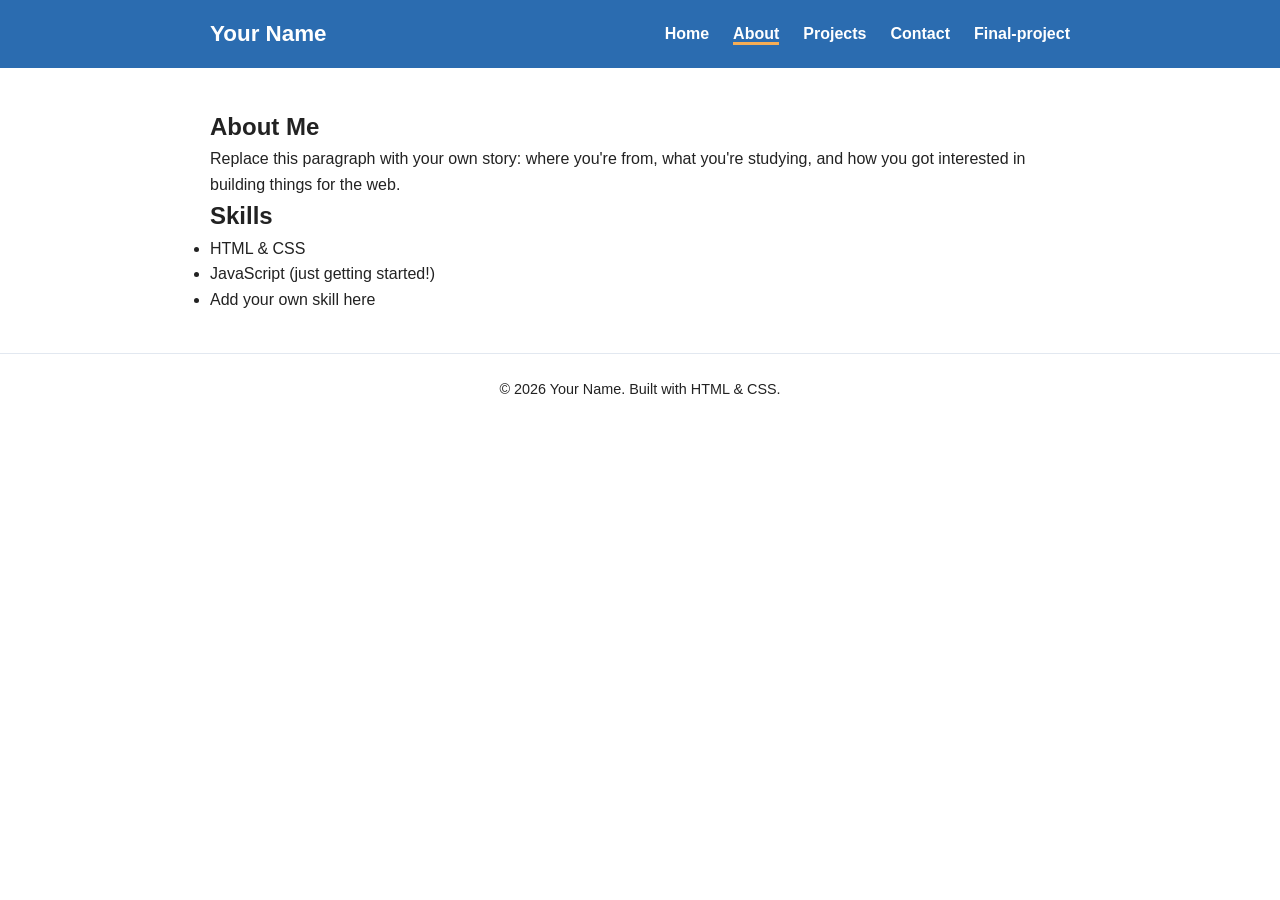
==== about.html @ 192418dd "commit aug 24" ====
<!DOCTYPE html>
<html lang="en">
<head>
  <meta charset="UTF-8">
  <meta name="viewport" content="width=device-width, initial-scale=1.0">
  <title>About — Carlos Amaro</title>
  <link rel="stylesheet" href="css/style.css">
</head>
<body>

  <header class="site-header">
    <div class="container">
      <a href="index.html" class="site-title">Your Name</a>
      <button class="menu-toggle" aria-label="Toggle menu">
        <span></span>
        <span></span>
        <span></span>
      </button>
      <ul class="nav-menu">
        <li><a href="index.html">Home</a></li>
        <li><a href="about.html" class="active">About</a></li>
        <li><a href="projects.html">Projects</a></li>
        <li><a href="contact.html">Contact</a></li>
        <li><a href="Final-project.html">Final-project</a></li>
      </ul>
    </div>
  </header>

  <main>
    <section>
      <div class="container">
        <h1>About Me</h1>
        <p>
          Replace this paragraph with your own story: where you're from,
          what you're studying, and how you got interested in building
          things for the web.
        </p>

        <h2>Skills</h2>
        <!-- Add or remove list items to match what you actually know. -->
        <ul>
          <li>HTML &amp; CSS</li>
          <li>JavaScript (just getting started!)</li>
          <li>Add your own skill here</li>
        </ul>
      </div>
    </section>
  </main>

  <footer class="site-footer">
    <div class="container">
      <p>&copy; 2026 Your Name. Built with HTML &amp; CSS.</p>
    </div>
  </footer>

  <script src="js/script.js"></script>
</body>
</html>
---- css/style.css ----
/* =========================================================
   STYLE.CSS — All the colors and spacing for the whole site
   live in this ONE file. Change something here and every
   page updates at once.
   ========================================================= */

/* ---- 1. COLORS -----------------------------------------
   Change these six values to re-theme the entire site.
   Try a color picker: https://coolors.co or your browser's
   built-in color picker in dev tools.
   ---------------------------------------------------------- */
:root {
  --color-bg: #ffffff;        /* page background */
  --color-text: #222222;      /* main text color */
  --color-primary: #2b6cb0;   /* header, links, buttons */
  --color-primary-dark: #1a4971; /* hover state for links/buttons */
  --color-accent: #f6ad55;    /* small highlights, e.g. active nav link */
  --color-border: #e2e8f0;    /* light lines / card borders */
}

/* ---- 2. RESET --------------------------------------------
   Removes default browser spacing so layouts are predictable.
   ---------------------------------------------------------- */
* {
  margin: 0;
  padding: 0;
  box-sizing: border-box;
}

body {
  font-family: Arial, Helvetica, sans-serif;
  color: var(--color-text);
  background-color: var(--color-bg);
  line-height: 1.6;
}

img {
  max-width: 100%;
  display: block;
}

a {
  color: var(--color-primary);
  text-decoration: none;
}

a:hover {
  color: var(--color-primary-dark);
  text-decoration: underline;
}

/* ---- 3. LAYOUT HELPERS ------------------------------------
   .container keeps content from stretching edge-to-edge on
   wide screens.
   ---------------------------------------------------------- */
.container {
  max-width: 900px;
  margin: 0 auto;
  padding: 0 20px;
}

section {
  padding: 40px 0;
}

/* ---- 4. HEADER + NAV MENU ---------------------------------- */
.site-header {
  background-color: var(--color-primary);
  color: #ffffff;
}

.site-header .container {
  display: flex;
  align-items: center;
  justify-content: space-between;
  padding-top: 16px;
  padding-bottom: 16px;
}

.site-title {
  font-size: 1.4rem;
  font-weight: bold;
  color: #ffffff;
}

.site-title:hover {
  color: #ffffff;
  text-decoration: none;
}

/* Nav links list */
.nav-menu {
  list-style: none;
  display: flex;
  gap: 24px;
}

.nav-menu a {
  color: #ffffff;
  font-weight: bold;
}

.nav-menu a:hover {
  color: var(--color-accent);
  text-decoration: none;
}

.nav-menu a.active {
  border-bottom: 3px solid var(--color-accent);
}

/* Hamburger button — hidden on wide screens, shown on narrow ones */
.menu-toggle {
  display: none;
  flex-direction: column;
  gap: 5px;
  background: none;
  border: none;
  cursor: pointer;
  padding: 4px;
}

.menu-toggle span {
  width: 26px;
  height: 3px;
  background-color: #ffffff;
  display: block;
}

/* ---- 5. SMALL SCREENS (phones) -----------------------------
   Below 700px wide: hide the nav links and show the hamburger
   button instead. Clicking it adds/removes the "open" class
   via js/script.js.
   ---------------------------------------------------------- */
@media (max-width: 700px) {
  .menu-toggle {
    display: flex;
  }

  .nav-menu {
    display: none;
    flex-direction: column;
    gap: 0;
    width: 100%;
    background-color: var(--color-primary-dark);
  }

  .nav-menu.open {
    display: flex;
  }

  .nav-menu li {
    border-top: 1px solid rgba(255, 255, 255, 0.2);
  }

  .nav-menu a {
    display: block;
    padding: 14px 20px;
  }

  .site-header .container {
    flex-wrap: wrap;
  }
}

/* ---- 6. HERO SECTION (big intro block on the homepage) ----- */
.hero {
  text-align: center;
  padding: 60px 20px;
}

.hero h1 {
  font-size: 2.2rem;
  margin-bottom: 10px;
}

.hero p {
  font-size: 1.1rem;
  margin-bottom: 20px;
}

/* Button-style link, e.g. "See my work" */
.button {
  display: inline-block;
  background-color: var(--color-primary);
  color: #ffffff;
  padding: 12px 24px;
  border-radius: 4px;
  font-weight: bold;
}

.button:hover {
  background-color: var(--color-primary-dark);
  color: #ffffff;
  text-decoration: none;
}

/* ---- 7. CARDS (used on the Projects page) ------------------- */
.card-grid {
  display: grid;
  grid-template-columns: repeat(auto-fit, minmax(240px, 1fr));
  gap: 20px;
}

.card {
  border: 1px solid var(--color-border);
  border-radius: 6px;
  padding: 20px;
}

.card h3 {
  margin-bottom: 8px;
}

.card .tags {
  margin-top: 10px;
  font-size: 0.85rem;
  color: var(--color-primary-dark);
}

/* ---- 8. SIMPLE FORM (Contact page) --------------------------- */
form {
  max-width: 500px;
}

label {
  display: block;
  font-weight: bold;
  margin-top: 16px;
  margin-bottom: 6px;
}

input,
textarea {
  width: 100%;
  padding: 10px;
  border: 1px solid var(--color-border);
  border-radius: 4px;
  font-size: 1rem;
  font-family: inherit;
}

form .button {
  margin-top: 20px;
  border: none;
  cursor: pointer;
}

/* ---- 9. FOOTER ------------------------------------------------ */
.site-footer {
  text-align: center;
  padding: 24px 0;
  border-top: 1px solid var(--color-border);
  color: var(--color-text);
  font-size: 0.9rem;
}
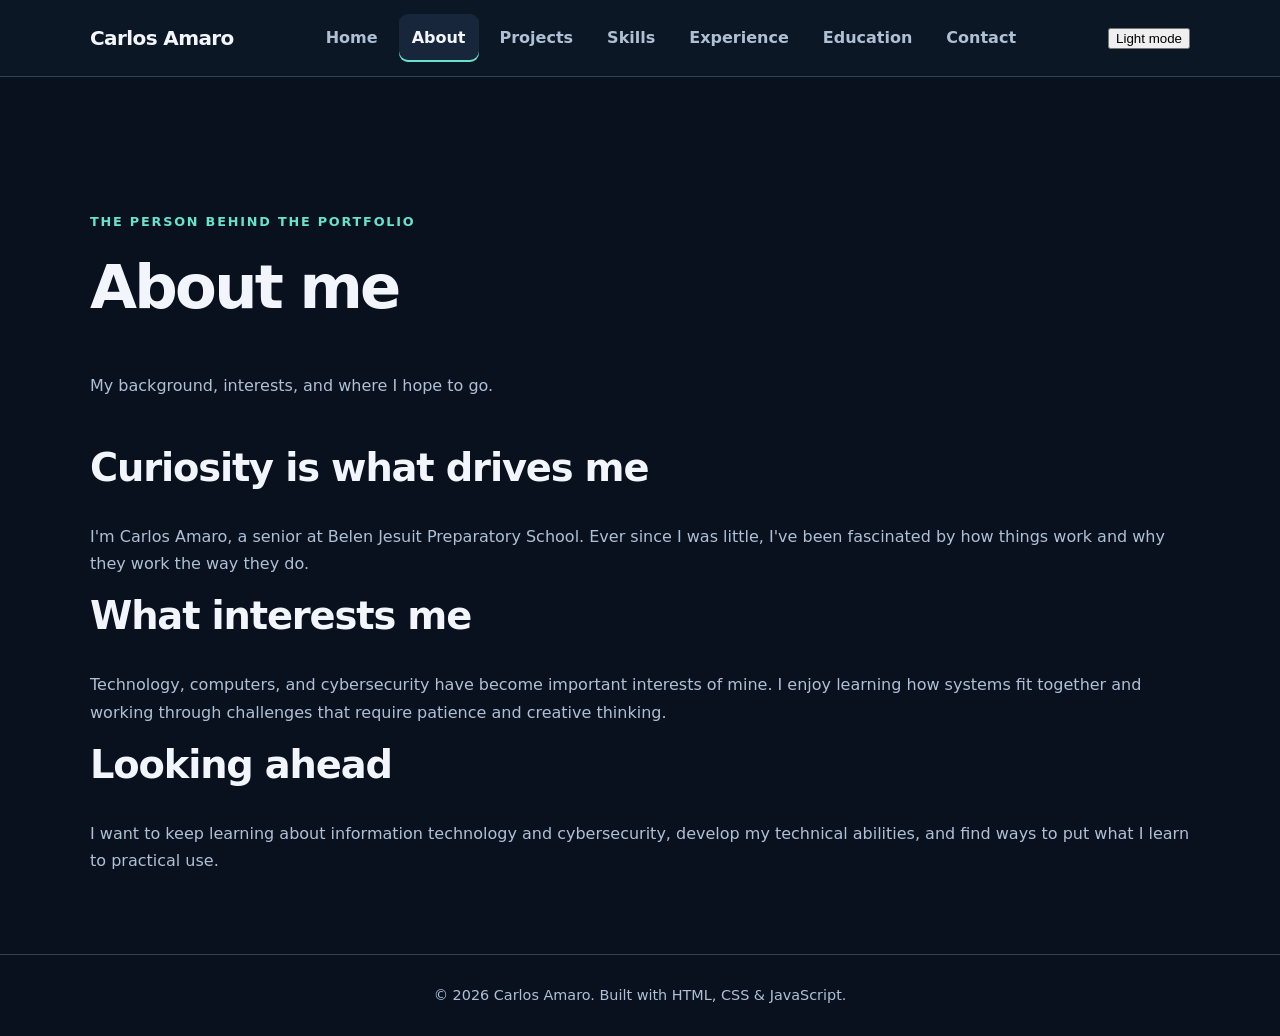
==== commit 5867db1c: "Implement seven-page portfolio architecture: about.html" ====
--- a/about.html
+++ b/about.html
@@ -1,58 +1,6 @@
 <!DOCTYPE html>
-<html lang="en">
-<head>
-  <meta charset="UTF-8">
-  <meta name="viewport" content="width=device-width, initial-scale=1.0">
-  <title>About — Carlos Amaro</title>
-  <link rel="stylesheet" href="css/style.css">
-</head>
-<body>
-
-  <header class="site-header">
-    <div class="container">
-      <a href="index.html" class="site-title">Your Name</a>
-      <button class="menu-toggle" aria-label="Toggle menu">
-        <span></span>
-        <span></span>
-        <span></span>
-      </button>
-      <ul class="nav-menu">
-        <li><a href="index.html">Home</a></li>
-        <li><a href="about.html" class="active">About</a></li>
-        <li><a href="projects.html">Projects</a></li>
-        <li><a href="contact.html">Contact</a></li>
-        <li><a href="Final-project.html">Final-project</a></li>
-      </ul>
-    </div>
-  </header>
-
-  <main>
-    <section>
-      <div class="container">
-        <h1>About Me</h1>
-        <p>
-          Replace this paragraph with your own story: where you're from,
-          what you're studying, and how you got interested in building
-          things for the web.
-        </p>
-
-        <h2>Skills</h2>
-        <!-- Add or remove list items to match what you actually know. -->
-        <ul>
-          <li>HTML &amp; CSS</li>
-          <li>JavaScript (just getting started!)</li>
-          <li>Add your own skill here</li>
-        </ul>
-      </div>
-    </section>
-  </main>
-
-  <footer class="site-footer">
-    <div class="container">
-      <p>&copy; 2026 Your Name. Built with HTML &amp; CSS.</p>
-    </div>
-  </footer>
-
-  <script src="js/script.js"></script>
-</body>
-</html>
+<html lang="en"><head><meta charset="UTF-8"><meta name="viewport" content="width=device-width, initial-scale=1.0"><meta name="description" content="About - Carlos Amaro's student portfolio."><title>About | Carlos Amaro</title><link rel="stylesheet" href="css/style.css"></head>
+<body><header class="site-header"><div class="container"><a href="index.html" class="site-title">Carlos Amaro</a><button class="menu-toggle" type="button" aria-label="Toggle navigation" aria-controls="primary-navigation" aria-expanded="false"><span></span><span></span><span></span></button><nav aria-label="Main navigation" id="primary-navigation"><ul class="nav-menu"><li><a href="index.html">Home</a></li><li><a href="about.html" class="active" aria-current="page">About</a></li><li><a href="projects.html">Projects</a></li><li><a href="skills.html">Skills</a></li><li><a href="experience.html">Experience</a></li><li><a href="education.html">Education</a></li><li><a href="contact.html">Contact</a></li></ul></nav><button class="theme-toggle" type="button" aria-label="Switch color theme" aria-pressed="false">Light mode</button></div></header>
+<main id="main-content"><section><div class="container narrow"><div class="page-heading"><p class="eyebrow">The person behind the portfolio</p><h1>About me</h1><p>My background, interests, and where I hope to go.</p></div><div class="prose"><h2>Curiosity is what drives me</h2><p>I'm Carlos Amaro, a senior at Belen Jesuit Preparatory School. Ever since I was little, I've been fascinated by how things work and why they work the way they do.</p><h2>What interests me</h2><p>Technology, computers, and cybersecurity have become important interests of mine. I enjoy learning how systems fit together and working through challenges that require patience and creative thinking.</p><h2>Looking ahead</h2><p>I want to keep learning about information technology and cybersecurity, develop my technical abilities, and find ways to put what I learn to practical use.</p></div></div></section></main>
+<footer class="site-footer"><div class="container"><p>&copy; 2026 Carlos Amaro. Built with HTML, CSS &amp; JavaScript.</p></div></footer>
+<script src="js/script.js"></script></body></html>
--- a/css/style.css
+++ b/css/style.css
@@ -1,256 +1,65 @@
-/* =========================================================
-   STYLE.CSS — All the colors and spacing for the whole site
-   live in this ONE file. Change something here and every
-   page updates at once.
-   ========================================================= */
-
-/* ---- 1. COLORS -----------------------------------------
-   Change these six values to re-theme the entire site.
-   Try a color picker: https://coolors.co or your browser's
-   built-in color picker in dev tools.
-   ---------------------------------------------------------- */
-:root {
-  --color-bg: #ffffff;        /* page background */
-  --color-text: #222222;      /* main text color */
-  --color-primary: #2b6cb0;   /* header, links, buttons */
-  --color-primary-dark: #1a4971; /* hover state for links/buttons */
-  --color-accent: #f6ad55;    /* small highlights, e.g. active nav link */
-  --color-border: #e2e8f0;    /* light lines / card borders */
+/* Carlos Amaro portfolio: responsive design system */
+:root{--bg:#09111f;--panel:#111e30;--panel2:#17263b;--text:#f2f6fc;--muted:#afc0d5;--accent:#66e3cf;--accent2:#7aabff;--border:#304259;--max:1100px}
+*{box-sizing:border-box}
+html{scroll-behavior:smooth}
+body{margin:0;background:var(--bg);color:var(--text);font:16px/1.7 system-ui,-apple-system,BlinkMacSystemFont,"Segoe UI",sans-serif}
+a{color:var(--accent);text-underline-offset:4px}
+a:hover{color:#a6fff0}
+a:focus-visible,button:focus-visible{outline:3px solid var(--accent);outline-offset:4px}
+img{display:block;max-width:100%;height:auto}
+.container{width:min(calc(100% - 40px),var(--max));margin-inline:auto}
+section{padding:64px 0}
+h1,h2,h3,p{margin-top:0}
+h1{font-size:clamp(2.4rem,6vw,4.7rem);line-height:1.13;letter-spacing:-.045em}
+h2{font-size:clamp(1.7rem,3vw,2.4rem);line-height:1.2;letter-spacing:-.03em}
+h3{font-size:1.22rem;line-height:1.3}
+p{color:var(--muted)}
+.site-header{background:#0c1726;border-bottom:1px solid var(--border);position:relative;z-index:10}
+.site-header .container{display:flex;align-items:center;justify-content:space-between;gap:24px;min-height:76px}
+.site-title{color:var(--text);font-size:1.25rem;font-weight:800;letter-spacing:-.03em;text-decoration:none}
+.site-title:hover{color:var(--accent)}
+.nav-menu{display:flex;align-items:center;list-style:none;gap:8px;margin:0;padding:0}
+.nav-menu a{display:block;color:var(--muted);font-weight:650;text-decoration:none;padding:10px 13px;border-radius:9px}
+.nav-menu a:hover,.nav-menu a.active{color:var(--text);background:var(--panel2)}
+.nav-menu a.active{box-shadow:inset 0 -2px var(--accent)}
+.menu-toggle{display:none;cursor:pointer;border:1px solid var(--border);border-radius:9px;background:var(--panel);padding:10px}
+.menu-toggle span{width:23px;height:2px;display:block;background:var(--text);margin:4px 0}
+.hero{background:radial-gradient(ellipse at 78% 16%,#1b3753 0%,transparent 55%),linear-gradient(145deg,#0d1a2a,#09111f);padding:105px 0 100px;border-bottom:1px solid var(--border)}
+.hero-inner{max-width:800px}
+.eyebrow{color:var(--accent);font-weight:750;letter-spacing:.14em;text-transform:uppercase;font-size:.8rem;margin-bottom:20px}
+.hero p{font-size:clamp(1.07rem,2vw,1.3rem);max-width:650px}
+.actions{display:flex;flex-wrap:wrap;gap:12px;margin-top:30px}
+.button{display:inline-flex;align-items:center;justify-content:center;min-height:46px;padding:10px 20px;background:var(--accent);color:#06131d;font-weight:750;border-radius:10px;text-decoration:none;transition:transform .15s ease,background .15s ease}
+.button:hover{color:#06131d;background:#a6fff0;text-decoration:none;transform:translateY(-2px)}
+.button-outline{background:transparent;border:1px solid var(--border);color:var(--text)}
+.button-outline:hover{background:var(--panel2);color:var(--text)}
+.page-heading{padding:70px 0 30px}
+.page-heading h1{font-size:clamp(2.3rem,5vw,3.8rem)}
+.page-heading p{max-width:690px}
+.card-grid{display:grid;grid-template-columns:repeat(auto-fit,minmax(min(100%,280px),1fr));gap:20px}
+.card{padding:27px;border:1px solid var(--border);border-radius:17px;background:linear-gradient(145deg,var(--panel),#0e1928);min-height:180px}
+.card p{margin-bottom:15px}
+.card a{font-weight:750}
+.card .tags{font-size:.84rem;color:var(--accent2);margin:18px 0 0}
+.about-layout{display:grid;grid-template-columns:minmax(200px,320px) 1fr;align-items:center;gap:45px}
+.about-photo{width:100%;max-height:390px;object-fit:cover;border-radius:18px;border:1px solid var(--border)}
+.about-copy p{font-size:1.06rem}
+.section-lead{max-width:690px;margin-bottom:28px}
+.contact-list{list-style:none;padding:0;display:grid;gap:16px}
+.contact-list li{background:var(--panel);padding:20px 24px;border:1px solid var(--border);border-radius:12px;overflow-wrap:anywhere}
+.embed{display:block;width:100%;height:480px;border:1px solid var(--border);border-radius:14px;margin-top:30px;background:white}
+.site-footer{padding:28px 0;border-top:1px solid var(--border);text-align:center}
+.site-footer p{margin:0;font-size:.9rem}
+@media(max-width:720px){
+ .site-header .container{flex-wrap:wrap;min-height:72px}
+ .menu-toggle{display:block}
+ .nav-menu{display:none;flex-basis:100%;flex-direction:column;align-items:stretch;padding:0 0 14px}
+ .nav-menu.open{display:flex}
+ .nav-menu a{padding:12px 16px}
+ .hero{padding:72px 0}
+ section{padding:48px 0}
+ .about-layout{grid-template-columns:1fr;gap:25px}
+ .about-photo{max-width:340px}
+ .embed{height:370px}
 }
-
-/* ---- 2. RESET --------------------------------------------
-   Removes default browser spacing so layouts are predictable.
-   ---------------------------------------------------------- */
-* {
-  margin: 0;
-  padding: 0;
-  box-sizing: border-box;
-}
-
-body {
-  font-family: Arial, Helvetica, sans-serif;
-  color: var(--color-text);
-  background-color: var(--color-bg);
-  line-height: 1.6;
-}
-
-img {
-  max-width: 100%;
-  display: block;
-}
-
-a {
-  color: var(--color-primary);
-  text-decoration: none;
-}
-
-a:hover {
-  color: var(--color-primary-dark);
-  text-decoration: underline;
-}
-
-/* ---- 3. LAYOUT HELPERS ------------------------------------
-   .container keeps content from stretching edge-to-edge on
-   wide screens.
-   ---------------------------------------------------------- */
-.container {
-  max-width: 900px;
-  margin: 0 auto;
-  padding: 0 20px;
-}
-
-section {
-  padding: 40px 0;
-}
-
-/* ---- 4. HEADER + NAV MENU ---------------------------------- */
-.site-header {
-  background-color: var(--color-primary);
-  color: #ffffff;
-}
-
-.site-header .container {
-  display: flex;
-  align-items: center;
-  justify-content: space-between;
-  padding-top: 16px;
-  padding-bottom: 16px;
-}
-
-.site-title {
-  font-size: 1.4rem;
-  font-weight: bold;
-  color: #ffffff;
-}
-
-.site-title:hover {
-  color: #ffffff;
-  text-decoration: none;
-}
-
-/* Nav links list */
-.nav-menu {
-  list-style: none;
-  display: flex;
-  gap: 24px;
-}
-
-.nav-menu a {
-  color: #ffffff;
-  font-weight: bold;
-}
-
-.nav-menu a:hover {
-  color: var(--color-accent);
-  text-decoration: none;
-}
-
-.nav-menu a.active {
-  border-bottom: 3px solid var(--color-accent);
-}
-
-/* Hamburger button — hidden on wide screens, shown on narrow ones */
-.menu-toggle {
-  display: none;
-  flex-direction: column;
-  gap: 5px;
-  background: none;
-  border: none;
-  cursor: pointer;
-  padding: 4px;
-}
-
-.menu-toggle span {
-  width: 26px;
-  height: 3px;
-  background-color: #ffffff;
-  display: block;
-}
-
-/* ---- 5. SMALL SCREENS (phones) -----------------------------
-   Below 700px wide: hide the nav links and show the hamburger
-   button instead. Clicking it adds/removes the "open" class
-   via js/script.js.
-   ---------------------------------------------------------- */
-@media (max-width: 700px) {
-  .menu-toggle {
-    display: flex;
-  }
-
-  .nav-menu {
-    display: none;
-    flex-direction: column;
-    gap: 0;
-    width: 100%;
-    background-color: var(--color-primary-dark);
-  }
-
-  .nav-menu.open {
-    display: flex;
-  }
-
-  .nav-menu li {
-    border-top: 1px solid rgba(255, 255, 255, 0.2);
-  }
-
-  .nav-menu a {
-    display: block;
-    padding: 14px 20px;
-  }
-
-  .site-header .container {
-    flex-wrap: wrap;
-  }
-}
-
-/* ---- 6. HERO SECTION (big intro block on the homepage) ----- */
-.hero {
-  text-align: center;
-  padding: 60px 20px;
-}
-
-.hero h1 {
-  font-size: 2.2rem;
-  margin-bottom: 10px;
-}
-
-.hero p {
-  font-size: 1.1rem;
-  margin-bottom: 20px;
-}
-
-/* Button-style link, e.g. "See my work" */
-.button {
-  display: inline-block;
-  background-color: var(--color-primary);
-  color: #ffffff;
-  padding: 12px 24px;
-  border-radius: 4px;
-  font-weight: bold;
-}
-
-.button:hover {
-  background-color: var(--color-primary-dark);
-  color: #ffffff;
-  text-decoration: none;
-}
-
-/* ---- 7. CARDS (used on the Projects page) ------------------- */
-.card-grid {
-  display: grid;
-  grid-template-columns: repeat(auto-fit, minmax(240px, 1fr));
-  gap: 20px;
-}
-
-.card {
-  border: 1px solid var(--color-border);
-  border-radius: 6px;
-  padding: 20px;
-}
-
-.card h3 {
-  margin-bottom: 8px;
-}
-
-.card .tags {
-  margin-top: 10px;
-  font-size: 0.85rem;
-  color: var(--color-primary-dark);
-}
-
-/* ---- 8. SIMPLE FORM (Contact page) --------------------------- */
-form {
-  max-width: 500px;
-}
-
-label {
-  display: block;
-  font-weight: bold;
-  margin-top: 16px;
-  margin-bottom: 6px;
-}
-
-input,
-textarea {
-  width: 100%;
-  padding: 10px;
-  border: 1px solid var(--color-border);
-  border-radius: 4px;
-  font-size: 1rem;
-  font-family: inherit;
-}
-
-form .button {
-  margin-top: 20px;
-  border: none;
-  cursor: pointer;
-}
-
-/* ---- 9. FOOTER ------------------------------------------------ */
-.site-footer {
-  text-align: center;
-  padding: 24px 0;
-  border-top: 1px solid var(--color-border);
-  color: var(--color-text);
-  font-size: 0.9rem;
-}
+@media(prefers-reduced-motion:reduce){html{scroll-behavior:auto}.button{transition:none}}
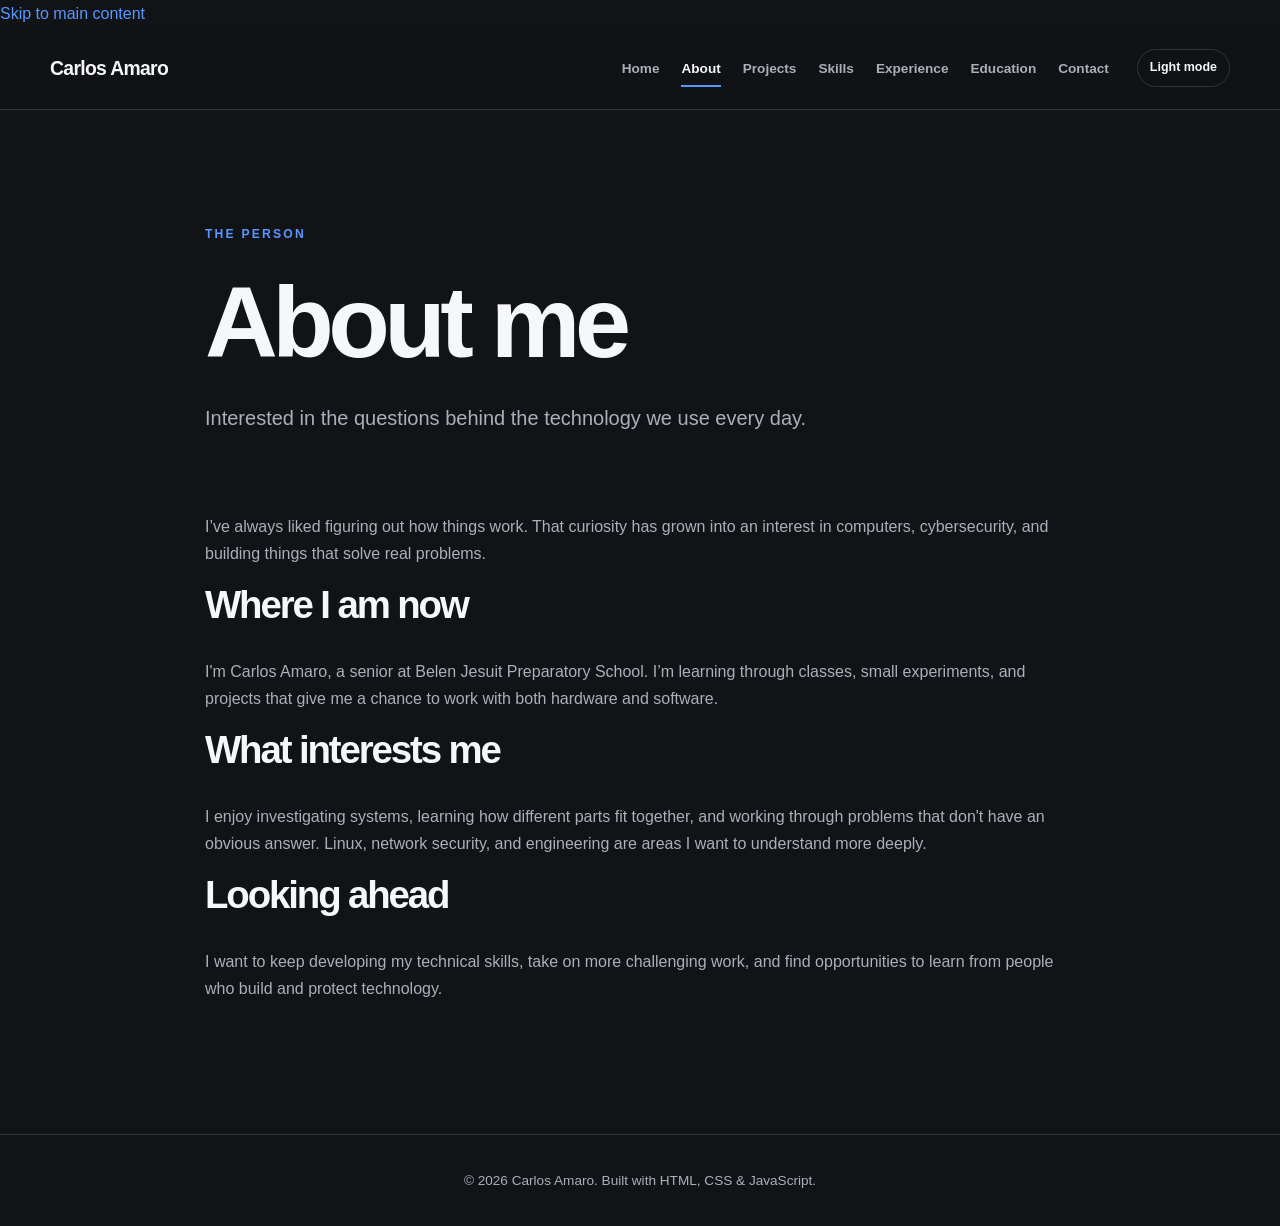
==== commit f7029779: "Editorial refinement: about.html" ====
--- a/about.html
+++ b/about.html
@@ -1,6 +1,6 @@
 <!DOCTYPE html>
 <html lang="en"><head><meta charset="UTF-8"><meta name="viewport" content="width=device-width, initial-scale=1.0"><meta name="description" content="About - Carlos Amaro's student portfolio."><title>About | Carlos Amaro</title><link rel="stylesheet" href="css/style.css"></head>
-<body><header class="site-header"><div class="container"><a href="index.html" class="site-title">Carlos Amaro</a><button class="menu-toggle" type="button" aria-label="Toggle navigation" aria-controls="primary-navigation" aria-expanded="false"><span></span><span></span><span></span></button><nav aria-label="Main navigation" id="primary-navigation"><ul class="nav-menu"><li><a href="index.html">Home</a></li><li><a href="about.html" class="active" aria-current="page">About</a></li><li><a href="projects.html">Projects</a></li><li><a href="skills.html">Skills</a></li><li><a href="experience.html">Experience</a></li><li><a href="education.html">Education</a></li><li><a href="contact.html">Contact</a></li></ul></nav><button class="theme-toggle" type="button" aria-label="Switch color theme" aria-pressed="false">Light mode</button></div></header>
-<main id="main-content"><section><div class="container narrow"><div class="page-heading"><p class="eyebrow">The person behind the portfolio</p><h1>About me</h1><p>My background, interests, and where I hope to go.</p></div><div class="prose"><h2>Curiosity is what drives me</h2><p>I'm Carlos Amaro, a senior at Belen Jesuit Preparatory School. Ever since I was little, I've been fascinated by how things work and why they work the way they do.</p><h2>What interests me</h2><p>Technology, computers, and cybersecurity have become important interests of mine. I enjoy learning how systems fit together and working through challenges that require patience and creative thinking.</p><h2>Looking ahead</h2><p>I want to keep learning about information technology and cybersecurity, develop my technical abilities, and find ways to put what I learn to practical use.</p></div></div></section></main>
+<body><a class="skip-link" href="#main-content">Skip to main content</a><header class="site-header"><div class="container"><a href="index.html" class="site-title">Carlos Amaro</a><button class="menu-toggle" type="button" aria-label="Toggle navigation" aria-controls="primary-navigation" aria-expanded="false"><span></span><span></span><span></span></button><nav aria-label="Main navigation" id="primary-navigation"><ul class="nav-menu"><li><a href="index.html">Home</a></li><li><a href="about.html" class="active" aria-current="page">About</a></li><li><a href="projects.html">Projects</a></li><li><a href="skills.html">Skills</a></li><li><a href="experience.html">Experience</a></li><li><a href="education.html">Education</a></li><li><a href="contact.html">Contact</a></li></ul></nav><button class="theme-toggle" type="button" aria-label="Switch color theme" aria-pressed="false">Light mode</button></div></header>
+<main id="main-content"><section class="editorial-page about-page"><div class="container narrow"><div class="page-heading"><p class="eyebrow">The person</p><h1>About me</h1><p>Interested in the questions behind the technology we use every day.</p></div><p class="lead-paragraph">I’ve always liked figuring out how things work. That curiosity has grown into an interest in computers, cybersecurity, and building things that solve real problems.</p><div class="story-section"><h2>Where I am now</h2><p>I'm Carlos Amaro, a senior at Belen Jesuit Preparatory School. I’m learning through classes, small experiments, and projects that give me a chance to work with both hardware and software.</p></div><div class="story-section"><h2>What interests me</h2><p>I enjoy investigating systems, learning how different parts fit together, and working through problems that don't have an obvious answer. Linux, network security, and engineering are areas I want to understand more deeply.</p></div><div class="story-section"><h2>Looking ahead</h2><p>I want to keep developing my technical skills, take on more challenging work, and find opportunities to learn from people who build and protect technology.</p></div></div></section></main>
 <footer class="site-footer"><div class="container"><p>&copy; 2026 Carlos Amaro. Built with HTML, CSS &amp; JavaScript.</p></div></footer>
 <script src="js/script.js"></script></body></html>
--- a/css/style.css
+++ b/css/style.css
@@ -1,65 +1,243 @@
-/* Carlos Amaro portfolio: responsive design system */
-:root{--bg:#09111f;--panel:#111e30;--panel2:#17263b;--text:#f2f6fc;--muted:#afc0d5;--accent:#66e3cf;--accent2:#7aabff;--border:#304259;--max:1100px}
-*{box-sizing:border-box}
-html{scroll-behavior:smooth}
-body{margin:0;background:var(--bg);color:var(--text);font:16px/1.7 system-ui,-apple-system,BlinkMacSystemFont,"Segoe UI",sans-serif}
-a{color:var(--accent);text-underline-offset:4px}
-a:hover{color:#a6fff0}
-a:focus-visible,button:focus-visible{outline:3px solid var(--accent);outline-offset:4px}
-img{display:block;max-width:100%;height:auto}
-.container{width:min(calc(100% - 40px),var(--max));margin-inline:auto}
-section{padding:64px 0}
-h1,h2,h3,p{margin-top:0}
-h1{font-size:clamp(2.4rem,6vw,4.7rem);line-height:1.13;letter-spacing:-.045em}
-h2{font-size:clamp(1.7rem,3vw,2.4rem);line-height:1.2;letter-spacing:-.03em}
-h3{font-size:1.22rem;line-height:1.3}
-p{color:var(--muted)}
-.site-header{background:#0c1726;border-bottom:1px solid var(--border);position:relative;z-index:10}
-.site-header .container{display:flex;align-items:center;justify-content:space-between;gap:24px;min-height:76px}
-.site-title{color:var(--text);font-size:1.25rem;font-weight:800;letter-spacing:-.03em;text-decoration:none}
-.site-title:hover{color:var(--accent)}
-.nav-menu{display:flex;align-items:center;list-style:none;gap:8px;margin:0;padding:0}
-.nav-menu a{display:block;color:var(--muted);font-weight:650;text-decoration:none;padding:10px 13px;border-radius:9px}
-.nav-menu a:hover,.nav-menu a.active{color:var(--text);background:var(--panel2)}
-.nav-menu a.active{box-shadow:inset 0 -2px var(--accent)}
-.menu-toggle{display:none;cursor:pointer;border:1px solid var(--border);border-radius:9px;background:var(--panel);padding:10px}
-.menu-toggle span{width:23px;height:2px;display:block;background:var(--text);margin:4px 0}
-.hero{background:radial-gradient(ellipse at 78% 16%,#1b3753 0%,transparent 55%),linear-gradient(145deg,#0d1a2a,#09111f);padding:105px 0 100px;border-bottom:1px solid var(--border)}
-.hero-inner{max-width:800px}
-.eyebrow{color:var(--accent);font-weight:750;letter-spacing:.14em;text-transform:uppercase;font-size:.8rem;margin-bottom:20px}
-.hero p{font-size:clamp(1.07rem,2vw,1.3rem);max-width:650px}
-.actions{display:flex;flex-wrap:wrap;gap:12px;margin-top:30px}
-.button{display:inline-flex;align-items:center;justify-content:center;min-height:46px;padding:10px 20px;background:var(--accent);color:#06131d;font-weight:750;border-radius:10px;text-decoration:none;transition:transform .15s ease,background .15s ease}
-.button:hover{color:#06131d;background:#a6fff0;text-decoration:none;transform:translateY(-2px)}
-.button-outline{background:transparent;border:1px solid var(--border);color:var(--text)}
-.button-outline:hover{background:var(--panel2);color:var(--text)}
-.page-heading{padding:70px 0 30px}
-.page-heading h1{font-size:clamp(2.3rem,5vw,3.8rem)}
-.page-heading p{max-width:690px}
-.card-grid{display:grid;grid-template-columns:repeat(auto-fit,minmax(min(100%,280px),1fr));gap:20px}
-.card{padding:27px;border:1px solid var(--border);border-radius:17px;background:linear-gradient(145deg,var(--panel),#0e1928);min-height:180px}
-.card p{margin-bottom:15px}
-.card a{font-weight:750}
-.card .tags{font-size:.84rem;color:var(--accent2);margin:18px 0 0}
-.about-layout{display:grid;grid-template-columns:minmax(200px,320px) 1fr;align-items:center;gap:45px}
-.about-photo{width:100%;max-height:390px;object-fit:cover;border-radius:18px;border:1px solid var(--border)}
-.about-copy p{font-size:1.06rem}
-.section-lead{max-width:690px;margin-bottom:28px}
-.contact-list{list-style:none;padding:0;display:grid;gap:16px}
-.contact-list li{background:var(--panel);padding:20px 24px;border:1px solid var(--border);border-radius:12px;overflow-wrap:anywhere}
-.embed{display:block;width:100%;height:480px;border:1px solid var(--border);border-radius:14px;margin-top:30px;background:white}
-.site-footer{padding:28px 0;border-top:1px solid var(--border);text-align:center}
-.site-footer p{margin:0;font-size:.9rem}
-@media(max-width:720px){
- .site-header .container{flex-wrap:wrap;min-height:72px}
- .menu-toggle{display:block}
- .nav-menu{display:none;flex-basis:100%;flex-direction:column;align-items:stretch;padding:0 0 14px}
- .nav-menu.open{display:flex}
- .nav-menu a{padding:12px 16px}
- .hero{padding:72px 0}
- section{padding:48px 0}
- .about-layout{grid-template-columns:1fr;gap:25px}
- .about-photo{max-width:340px}
- .embed{height:370px}
-}
-@media(prefers-reduced-motion:reduce){html{scroll-behavior:auto}.button{transition:none}}
+/* Carlos Amaro | Portfolio Brand System
+   Editorial black/white foundation, innovation blue, considered motion.
+   The original HTML structure and page files are intentionally preserved.
+*/
+:root {
+  color-scheme: dark;
+  --bg: #111317;
+  --panel: #1b1e24;
+  --panel2: #24282f;
+  --text: #f6f7f9;
+  --muted: #aab0ba;
+  --accent: #5798ff;
+  --accent2: #b9d5ff;
+  --border: #30343b;
+  --header-bg: rgba(17,19,23,.89);
+  --surface-soft: #171a20;
+  --shadow: 0 26px 85px rgba(0,0,0,.23);
+  --max: 1180px;
+  --ease: cubic-bezier(.22,1,.36,1);
+}
+* { box-sizing: border-box; }
+html { scroll-behavior: smooth; scroll-padding-top: 105px; }
+body {
+  margin: 0;
+  background: var(--bg);
+  color: var(--text);
+  font: 400 16px/1.7 Inter, "Helvetica Neue", Arial, sans-serif;
+  -webkit-font-smoothing: antialiased;
+  transition: background-color .35s ease, color .35s ease;
+}
+::selection { background: var(--accent); color: #111317; }
+a { color: var(--accent); text-decoration: none; text-underline-offset: 5px; transition: color .25s ease; }
+a:hover { color: var(--accent2); }
+a:focus-visible, button:focus-visible { outline: 2px solid var(--accent); outline-offset: 5px; }
+img { display: block; max-width: 100%; height: auto; }
+.container { width: min(calc(100% - 56px), var(--max)); margin-inline: auto; }
+.narrow { max-width: 870px; }
+section { padding: clamp(76px, 9vw, 128px) 0; }
+h1,h2,h3,p { margin-top: 0; }
+h1,h2,h3 { letter-spacing: -.055em; line-height: 1.12; }
+h1 { font-size: clamp(3.5rem, 9vw, 7.4rem); font-weight: 720; }
+h2 { font-size: clamp(1.65rem, 3vw, 2.75rem); font-weight: 690; }
+h3 { font-size: 1.35rem; font-weight: 680; }
+p { color: var(--muted); }
+.eyebrow {
+  color: var(--accent); font-size: .76rem; line-height: 1.5;
+  font-weight: 760; letter-spacing: .18em; text-transform: uppercase;
+  margin-bottom: 22px;
+}
+.site-header {
+  position: sticky; top: 0; z-index: 50;
+  background: var(--header-bg); backdrop-filter: blur(20px);
+  -webkit-backdrop-filter: blur(20px); border-bottom: 1px solid var(--border);
+}
+.site-header .container { display: flex; align-items: center; gap: 18px; min-height: 82px; }
+.site-title { color: var(--text); white-space: nowrap; font-size: 1.21rem; font-weight: 800; letter-spacing: -.035em; }
+.site-title:hover { color: var(--accent); }
+.site-header nav { flex: 1; min-width: 0; }
+.nav-menu {
+  list-style: none; padding: 0; margin: 0; display: flex;
+  justify-content: flex-end; align-items: center; gap: 2px;
+}
+.nav-menu a {
+  position: relative; display: block; padding: 10px 10px; color: var(--muted);
+  white-space: nowrap; font-size: .85rem; font-weight: 600; border-radius: 5px;
+  transition: color .25s ease, background-color .25s ease;
+}
+.nav-menu a::after {
+  content: ""; position: absolute; height: 2px; background: var(--accent);
+  left: 10px; right: 10px; bottom: 3px; transform: scaleX(0);
+  transform-origin: left; transition: transform .35s var(--ease);
+}
+.nav-menu a:hover,.nav-menu a.active { color: var(--text); background: transparent; box-shadow: none; }
+.nav-menu a:hover::after,.nav-menu a.active::after { transform: scaleX(1); }
+.theme-toggle {
+  flex-shrink: 0; background: transparent; color: var(--text); border: 1px solid var(--border);
+  padding: 9px 12px; border-radius: 100px; font-family: inherit; font-size: .78rem; font-weight: 600; line-height: 1.4;
+  cursor: pointer; transition: border-color .25s ease, background .25s ease;
+}
+.theme-toggle:hover { border-color: var(--accent); background: var(--panel); }
+.menu-toggle { display: none; background: none; border: 1px solid var(--border); border-radius: 6px; padding: 9px; cursor: pointer; }
+.menu-toggle span { display: block; background: var(--text); width: 23px; height: 2px; margin: 5px 0; transition: transform .25s ease; }
+.menu-toggle[aria-expanded="true"] span:first-child { transform: translateY(7px) rotate(45deg); }
+.menu-toggle[aria-expanded="true"] span:nth-child(2) { opacity: 0; }
+.menu-toggle[aria-expanded="true"] span:last-child { transform: translateY(-7px) rotate(-45deg); }
+.hero {
+  padding: clamp(75px, 9vw, 128px) 0;
+  background: radial-gradient(ellipse at 85% 12%, rgba(87,152,255,.14), transparent 52%), var(--bg);
+  border-bottom: 1px solid var(--border); position: relative; overflow: hidden;
+}
+.hero::before {
+  content: "01 / PORTFOLIO"; position: absolute; right: max(28px,calc((100vw - var(--max))/2));
+  bottom: 22px; font-size: .7rem; letter-spacing: .18em; color: var(--muted); opacity: .7;
+}
+.home-hero { display: grid; grid-template-columns: minmax(0,1.4fr) minmax(240px,.85fr); align-items: center; gap: clamp(32px,6vw,96px); }
+.home-hero h1 { margin-bottom: 27px; }
+.home-hero h1 .name-emphasis { color: var(--accent); display: block; }
+.home-hero > div > p:not(.eyebrow) { font-size: clamp(1.08rem,1.6vw,1.29rem); max-width: 590px; line-height: 1.8; }
+.hero-photo {
+  width: 100%; max-height: 570px; aspect-ratio: 4/5; object-fit: cover;
+  border-radius: 3px; border: 1px solid var(--border); box-shadow: var(--shadow);
+}
+.actions { display: flex; flex-wrap: wrap; gap: 15px; margin-top: 37px; }
+.button {
+  display: inline-flex; align-items: center; justify-content: center;
+  padding: 13px 24px; min-height: 51px; background: var(--accent); color: #08121f;
+  font-weight: 750; letter-spacing: -.01em; border: 1px solid var(--accent);
+  border-radius: 5px; transition: transform .3s var(--ease), background .25s, box-shadow .3s var(--ease);
+}
+.button:hover { background: var(--accent2); color: #08121f; box-shadow: 0 10px 40px rgba(87,152,255,.18); transform: translateY(-3px); }
+.button-outline { background: transparent; color: var(--text); border-color: var(--border); }
+.button-outline:hover { background: var(--panel); color: var(--text); border-color: var(--accent); }
+.page-heading { padding: 0 0 clamp(30px,5vw,58px); max-width: 880px; }
+.page-heading h1 { font-size: clamp(3.3rem,8vw,6.3rem); margin: 0 0 22px; }
+.page-heading > p:last-child { font-size: clamp(1.05rem,1.9vw,1.25rem); max-width: 680px; }
+.card-grid { display: grid; grid-template-columns: repeat(2,minmax(0,1fr)); gap: 20px; }
+.card {
+  position: relative; min-height: 275px; background: var(--surface-soft);
+  border: 1px solid var(--border); border-radius: 7px; padding: clamp(25px,3vw,40px);
+  overflow: hidden; transition: transform .5s var(--ease), border-color .4s ease, box-shadow .4s var(--ease), background-color .4s;
+}
+.card::before {
+  content: ""; position: absolute; top: 0; left: 0; height: 2px; width: 100%;
+  background: var(--accent); transform: scaleX(0); transform-origin: left;
+  transition: transform .6s var(--ease);
+}
+.card:hover { transform: translateY(-7px); border-color: rgba(87,152,255,.65); box-shadow: 0 20px 50px rgba(0,0,0,.15); }
+.card:hover::before { transform: scaleX(1); }
+.card h2 { font-size: clamp(1.5rem,2.4vw,2rem); }
+.card h3 { margin-bottom: 15px; }
+.card p { margin-bottom: 20px; }
+.card a { font-weight: 760; display: inline-block; }
+.card a::after { content: " ↗"; display: inline-block; transition: transform .3s var(--ease); }
+.card a:hover::after { transform: translate(3px,-3px); }
+.card .tags { color: var(--accent2); font-size: .83rem; font-weight: 600; letter-spacing: .025em; }
+.prose { max-width: 760px; }
+.prose h2 { font-size: clamp(1.5rem,2.4vw,2.2rem); margin: 55px 0 18px; }
+.prose h2:first-child { margin-top: 0; }
+.prose p { font-size: 1.12rem; line-height: 1.92; }
+.page-note { margin-top: 30px; font-size: .92rem; }
+.contact-list { display: grid; grid-template-columns: repeat(2,minmax(0,1fr)); gap: 18px; padding: 0; margin: 0; list-style: none; }
+.contact-list li { border: 1px solid var(--border); background: var(--surface-soft); border-radius: 7px; padding: 30px; overflow-wrap: anywhere; transition: border-color .3s ease, transform .3s var(--ease); }
+.contact-list li:hover { border-color: var(--accent); transform: translateY(-4px); }
+.contact-list p { margin: 8px 0 0; }
+.embed { width: 100%; height: 560px; display: block; border: 1px solid var(--border); border-radius: 7px; margin-top: 42px; background: #fff; }
+.site-footer { text-align: center; border-top: 1px solid var(--border); padding: 34px 0; }
+.site-footer p { font-size: .85rem; margin: 0; }
+.scroll-progress { position: fixed; top: 0; left: 0; height: 3px; width: 100%; background: var(--accent); z-index: 100; transform: scaleX(0); transform-origin: left; pointer-events: none; }
+body.motion-ready .reveal { opacity: 0; transform: translateY(22px); transition: opacity .8s var(--ease),transform .8s var(--ease); }
+body.motion-ready .reveal.in-view { opacity: 1; transform: translateY(0); }
+body.motion-ready .card:nth-child(2) { transition-delay: 90ms; }
+body.motion-ready .card:nth-child(3) { transition-delay: 160ms; }
+body.motion-ready .card:nth-child(4) { transition-delay: 220ms; }
+/* Light mode preserves the same monochrome-and-blue identity. */
+body.light-theme {
+  color-scheme: light;
+  --bg: #f6f7f9; --panel: #fff; --panel2: #eceef3; --text: #111317;
+  --muted: #4d5562; --accent: #286bd1; --accent2: #2858a5; --border: #d7dce4;
+  --header-bg: rgba(246,247,249,.92); --surface-soft: #fff;
+  --shadow: 0 24px 75px rgba(35,44,60,.12);
+}
+body.light-theme .hero { background: radial-gradient(ellipse at 85% 12%,rgba(87,152,255,.13),transparent 52%),var(--bg); }
+body.light-theme .button { color: #fff; }
+body.light-theme .button:hover { color: #111317; }
+body.light-theme .button-outline { color: var(--text); }
+body.light-theme .card { background: var(--surface-soft); }
+@media (max-width: 1050px) {
+  .site-header .container { flex-wrap: wrap; gap: 10px 18px; padding-top: 13px; padding-bottom: 12px; }
+  .site-header nav { order: 4; flex-basis: 100%; }
+  .nav-menu { justify-content: center; }
+}
+@media (max-width: 720px) {
+  .container { width: min(calc(100% - 36px),var(--max)); }
+  .site-header .container { min-height: 74px; }
+  .site-header nav { display: none; order: 5; flex-basis: 100%; }
+  .site-header nav:has(.nav-menu.open) { display: block; }
+  .nav-menu { display: none; flex-direction: column; align-items: stretch; padding: 10px 0 8px; }
+  .nav-menu.open { display: flex; }
+  .nav-menu a { padding: 13px 14px; font-size: .95rem; }
+  .menu-toggle { display: block; margin-left: auto; }
+  .theme-toggle { font-size: .78rem; }
+  .home-hero { grid-template-columns: 1fr; gap: 42px; }
+  .hero { padding: 69px 0 83px; }
+  .hero-photo { max-width: 420px; max-height: 465px; }
+  .card-grid,.contact-list { grid-template-columns: 1fr; }
+  .card { min-height: unset; }
+  section { padding: 70px 0; }
+  .embed { height: 390px; }
+}
+@media (prefers-reduced-motion: reduce) {
+  *,*::before,*::after { scroll-behavior: auto !important; animation-duration: .01ms !important; transition-duration: .01ms !important; }
+  body.motion-ready .reveal { opacity: 1; transform: none; }
+}
+
+/* Portfolio preferences: static portrait, repeatable skill reveals, document viewer */
+body.motion-ready .home-hero .hero-photo.reveal,
+body.motion-ready .home-hero .hero-photo.reveal.in-view {
+  opacity: 1;
+  transform: none;
+  transition: none;
+}
+body.motion-ready .skills-grid .card {
+  transition-delay: 0ms;
+}
+body.motion-ready .skills-grid .card:nth-child(2),
+body.motion-ready .skills-grid .card:nth-child(3),
+body.motion-ready .skills-grid .card:nth-child(4) {
+  transition-delay: 0ms;
+}
+.skills-grid .card:nth-child(even) { --skill-offset: 24px; }
+.skills-grid .card:nth-child(odd) { --skill-offset: -24px; }
+body.motion-ready .skills-grid .card.reveal {
+  transform: translateX(var(--skill-offset));
+}
+body.motion-ready .skills-grid .card.reveal.in-view {
+  transform: translateX(0);
+}
+body.motion-ready .skills-grid .card.reveal.in-view:hover {
+  transform: translateY(-7px);
+}
+.document-section { padding-top: 20px; }
+.document-viewer { background: var(--surface-soft); border: 1px solid var(--border); padding: clamp(18px,3vw,30px); border-radius: 8px; }
+.document-controls { display: flex; flex-wrap: wrap; align-items: center; gap: 12px; margin: 0 0 18px; }
+.document-tab, .document-expand {
+  border: 1px solid var(--border); color: var(--text); background: transparent; padding: 10px 16px;
+  font-family: inherit; font-size: .92rem; font-weight: 600; line-height: 1.4; border-radius: 5px; cursor: pointer;
+  transition: background .2s ease, border-color .2s ease;
+}
+.document-tab:hover,.document-expand:hover { border-color: var(--accent); }
+.document-tab[aria-selected="true"] { background: var(--accent); color: #071627; border-color: var(--accent); }
+.document-viewer .embed { height: 510px; margin: 0; width: 100%; }
+.document-viewer.is-expanded .embed { height: min(80vh,1000px); }
+.document-viewer .document-meta { margin-bottom: 18px; }
+.document-actions { display: flex; gap: 15px; flex-wrap: wrap; align-items: center; margin-top: 16px; }
+.document-actions .document-expand { margin-left: auto; }
+@media(max-width:720px) {
+ .document-viewer .embed { height: 420px; }
+ .document-viewer.is-expanded .embed { height: 75vh; }
+ .document-actions .document-expand { margin-left: 0; }
+}
+@media(prefers-reduced-motion:reduce) {
+ body.motion-ready .skills-grid .card.reveal { transform:none; }
+}
